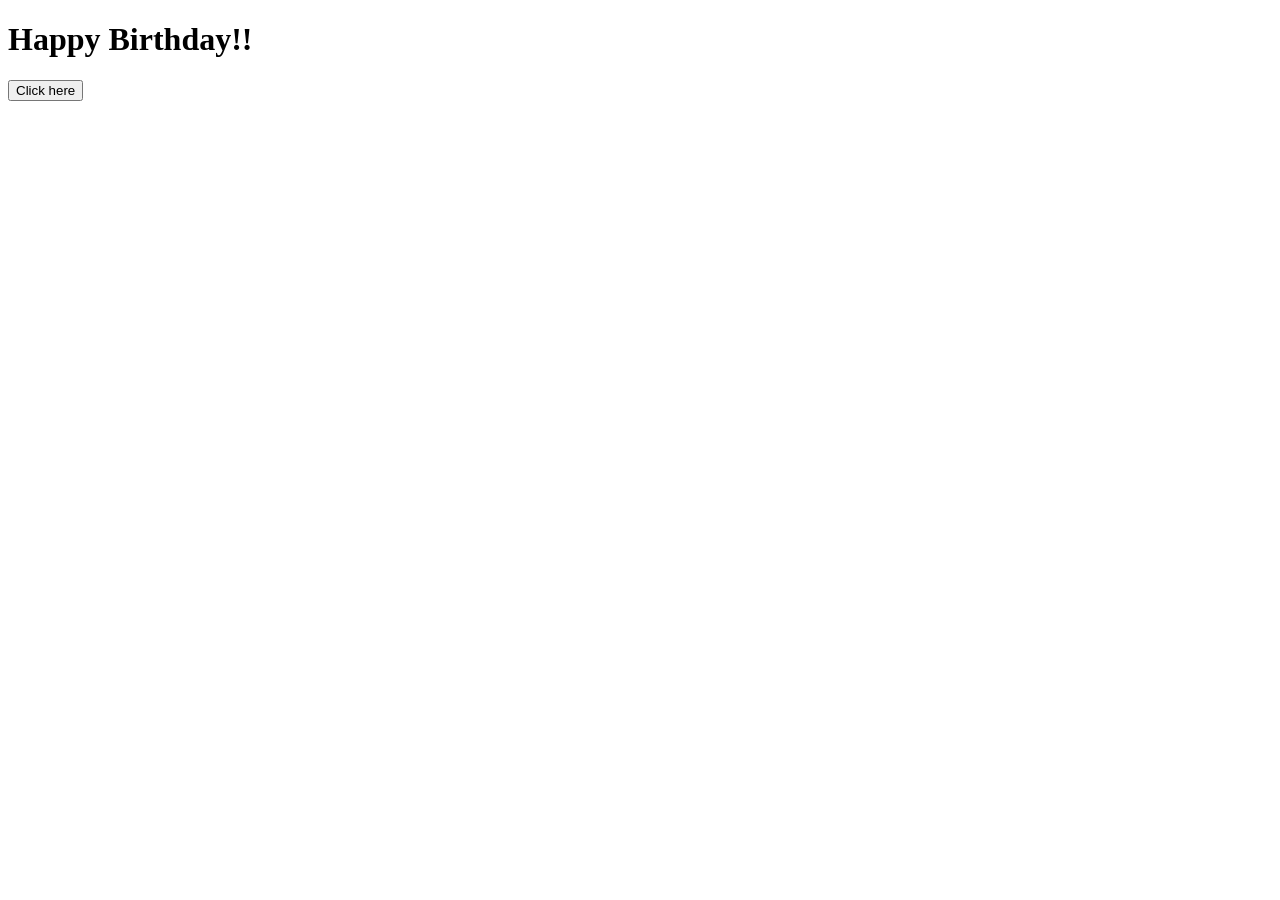
==== index.html @ 782a1262 "V2" ====
<!DOCTYPE html>
<html lang="en">
<head>
    <meta charset="UTF-8">
    <meta name="viewport" content="width=device-width, initial-scale=1.0">
    <title>Birthday!</title>
    <link rel="stylesheet" href="gago.css">
    <script src="gago.js" defer></script>
</head>
<body>
    <h1 class="title" aria-expanded="false"> Happy Birthday!!</h1>
    <div class="main">
        <div class="cover" data-visible="false"> </div>
        <div class="picContainer"></div>
        <button class="revealButton" > Click here</button>
    </div>
</body>
</html>
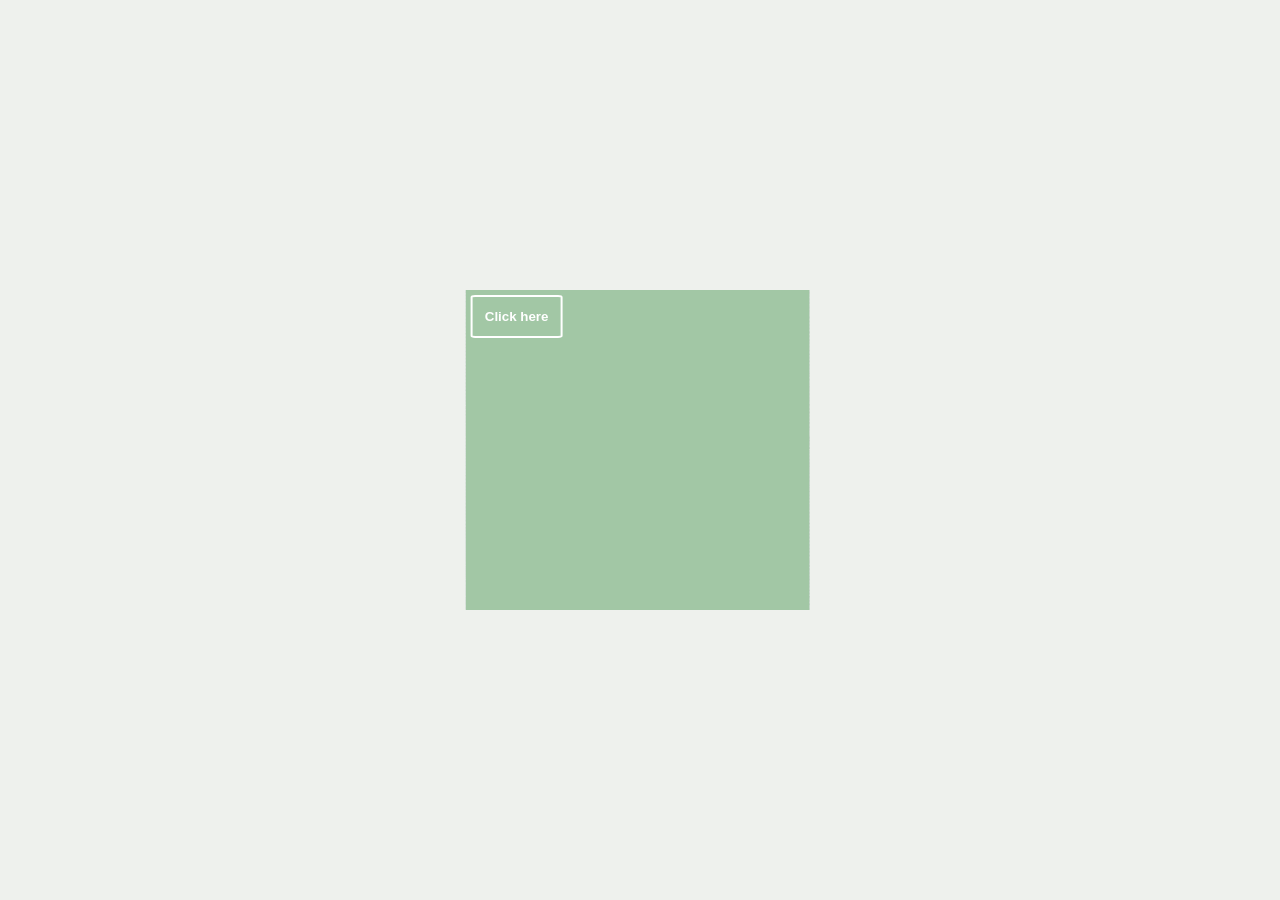
==== commit 940c21f2: "Update index.html" ====
--- a/index.html
+++ b/index.html
@@ -4,8 +4,8 @@
     <meta charset="UTF-8">
     <meta name="viewport" content="width=device-width, initial-scale=1.0">
     <title>Birthday!</title>
-    <link rel="stylesheet" href="gago.css">
-    <script src="gago.js" defer></script>
+    <link rel="stylesheet" href="style.css">
+    <script src="script.js" defer></script>
 </head>
 <body>
     <h1 class="title" aria-expanded="false"> Happy Birthday!!</h1>
--- a/style.css
+++ b/style.css
@@ -0,0 +1,63 @@
+body {
+    background-color: #eef1ed;
+    overflow: hidden;
+}
+.main {
+    position: absolute;
+    top: 50%;
+    left: 50%;
+    transform: translate(-60%, -60%);
+    width: 21.5rem;
+    height: 20rem;
+    margin: 2rem;
+
+    /* overflow hidden to enable a sliding animation upon reveal */
+    overflow: hidden;
+}
+.revealButton {
+    color: #fff;
+    font-weight: bolder;
+    border-radius: 5%;
+    font-family: 'Montserrat', sans-serif;
+    border: 2px solid #fff;
+    background: #a2c7a5;
+    padding: 0.75rem;
+    margin-top: 1.5%;
+    margin-left: 1.5%;
+    z-index: 100;
+}
+.revealButton:hover {
+    background: #fff;
+    cursor: pointer;
+    color: #a2c7a5;
+}
+.cover {
+    position: absolute;
+    width: 100%;
+    height: 100%;
+    background: #a2c7a5;
+    z-index: -1;
+    transition: 3s ease-in;
+}
+.cover[data-visible="true"] {
+    transform: translateY(100%);
+}
+.picContainer {
+    position: absolute;
+    z-index: -3;
+    width: 100%;
+    height: 100%;
+    background: url("birthdaygirl.jpg");
+    background-size:contain;
+}
+.title {
+    font-family: sans-serif;
+    position: absolute;
+    top: 3rem;
+    width: 100%;
+    text-align: center;
+    display: none;
+}
+.title[aria-expanded="true"] {
+    display: block;
+}
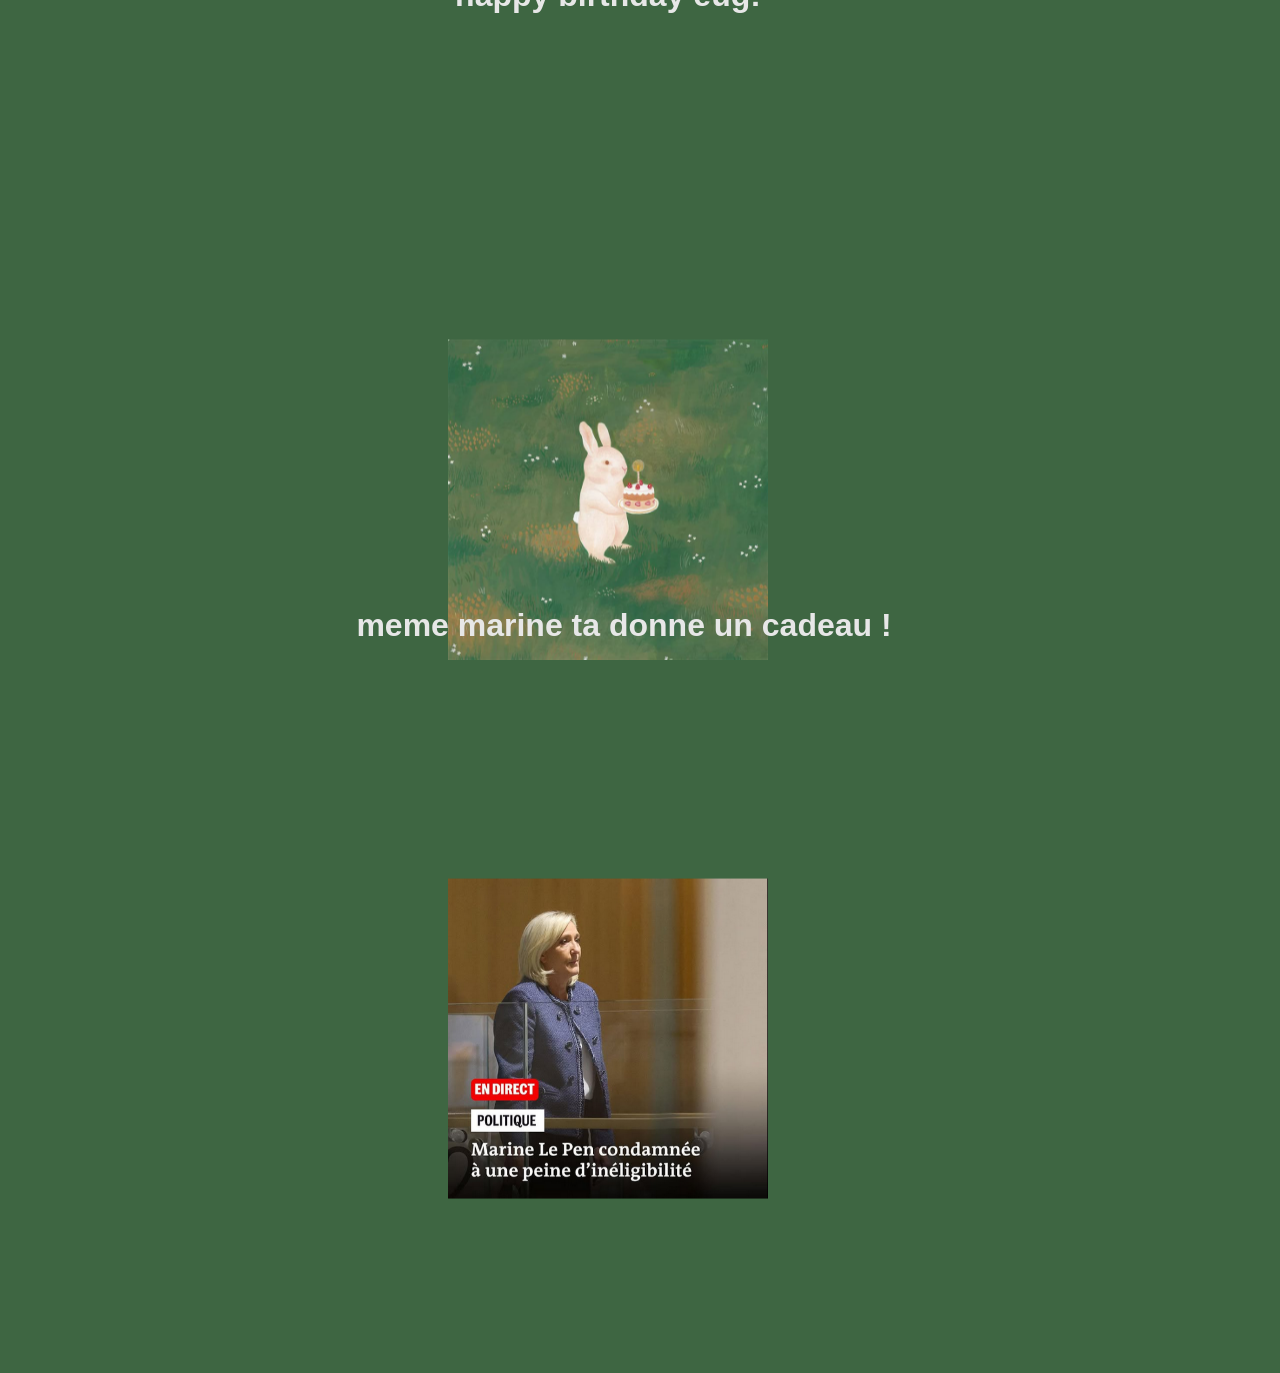
==== commit a540c46f: "update for 31/03" ====
--- a/index.html
+++ b/index.html
@@ -3,16 +3,20 @@
 <head>
     <meta charset="UTF-8">
     <meta name="viewport" content="width=device-width, initial-scale=1.0">
-    <title>Birthday!</title>
+    <title>Eug day ?!</title>
     <link rel="stylesheet" href="style.css">
     <script src="script.js" defer></script>
 </head>
 <body>
-    <h1 class="title" aria-expanded="false"> Happy Birthday!!</h1>
-    <div class="main">
-        <div class="cover" data-visible="false"> </div>
+    <div class="main" data-visible="false">
+        <div class="text" aria-expanded="false">
+            <h1 class="title"> happy birthday eug!  </h1>
+        </div>
         <div class="picContainer"></div>
-        <button class="revealButton" > Click here</button>
+        <div class="text2">
+            <h1> meme marine ta donne un cadeau !</h1>
+        </div>
+        <div class="marine"></div>
     </div>
 </body>
 </html>
--- a/style.css
+++ b/style.css
@@ -1,63 +1,73 @@
 body {
-    background-color: #eef1ed;
-    overflow: hidden;
+    background-color: #3e6642;
+    overflow-x: hidden;
 }
 .main {
     position: absolute;
-    top: 50%;
-    left: 50%;
-    transform: translate(-60%, -60%);
-    width: 21.5rem;
-    height: 20rem;
-    margin: 2rem;
-
-    /* overflow hidden to enable a sliding animation upon reveal */
-    overflow: hidden;
+    left: -5%;
+    top: -110%;
+    width: 105%;
+    height: 105%;
+    transform: translateY(-100%);
 }
-.revealButton {
-    color: #fff;
-    font-weight: bolder;
-    border-radius: 5%;
-    font-family: 'Montserrat', sans-serif;
-    border: 2px solid #fff;
-    background: #a2c7a5;
-    padding: 0.75rem;
-    margin-top: 1.5%;
-    margin-left: 1.5%;
-    z-index: 100;
+.main {
+    animation: down 3s ease-in 1 forwards;
 }
-.revealButton:hover {
-    background: #fff;
-    cursor: pointer;
-    color: #a2c7a5;
-}
-.cover {
-    position: absolute;
-    width: 100%;
-    height: 100%;
-    background: #a2c7a5;
-    z-index: -1;
-    transition: 3s ease-in;
-}
-.cover[data-visible="true"] {
-    transform: translateY(100%);
+@keyframes down {
+    0% {
+    }
+    100% {
+        transform: translateY(150%);
+    }
 }
 .picContainer {
     position: absolute;
+    left: 50%;
+    top: 33%;
+    transform: translate(-75%, -150%);
     z-index: -3;
-    width: 100%;
-    height: 100%;
-    background: url("birthdaygirl.jpg");
-    background-size:contain;
+    margin: 5rem;
+    width: 20rem;
+    height: 20rem;
+    background: url("bunny.jpg");
+    background-size: contain;
 }
-.title {
+
+@media screen and (max-width: 550px) {
+    .picContainer {
+        margin-top: 2rem;
+    }
+    .text {
+        margin-top: 3rem;
+    }
+}
+.text, .text2 {
     font-family: sans-serif;
     position: absolute;
-    top: 3rem;
     width: 100%;
     text-align: center;
-    display: none;
+    z-index: -3;
+    margin-bottom: 3rem;
+    color: rgb(231, 231, 231);
 }
-.title[aria-expanded="true"] {
-    display: block;
+.text {
+    top: -50%;
+}
+.text2 {
+    top: 15%;
+    font-size: 1em;
+    word-wrap: break-word;
+    margin: 1rem;
+}
+.marine {
+    position: absolute;
+    left: 50%;
+    top: 90%;
+    transform: translate(-75%, -150%);
+    z-index: -3;
+    margin: 5rem;
+    width: 20rem;
+    height: 20rem;
+    background: url("marine.png");
+    background-size: cover;
 }
